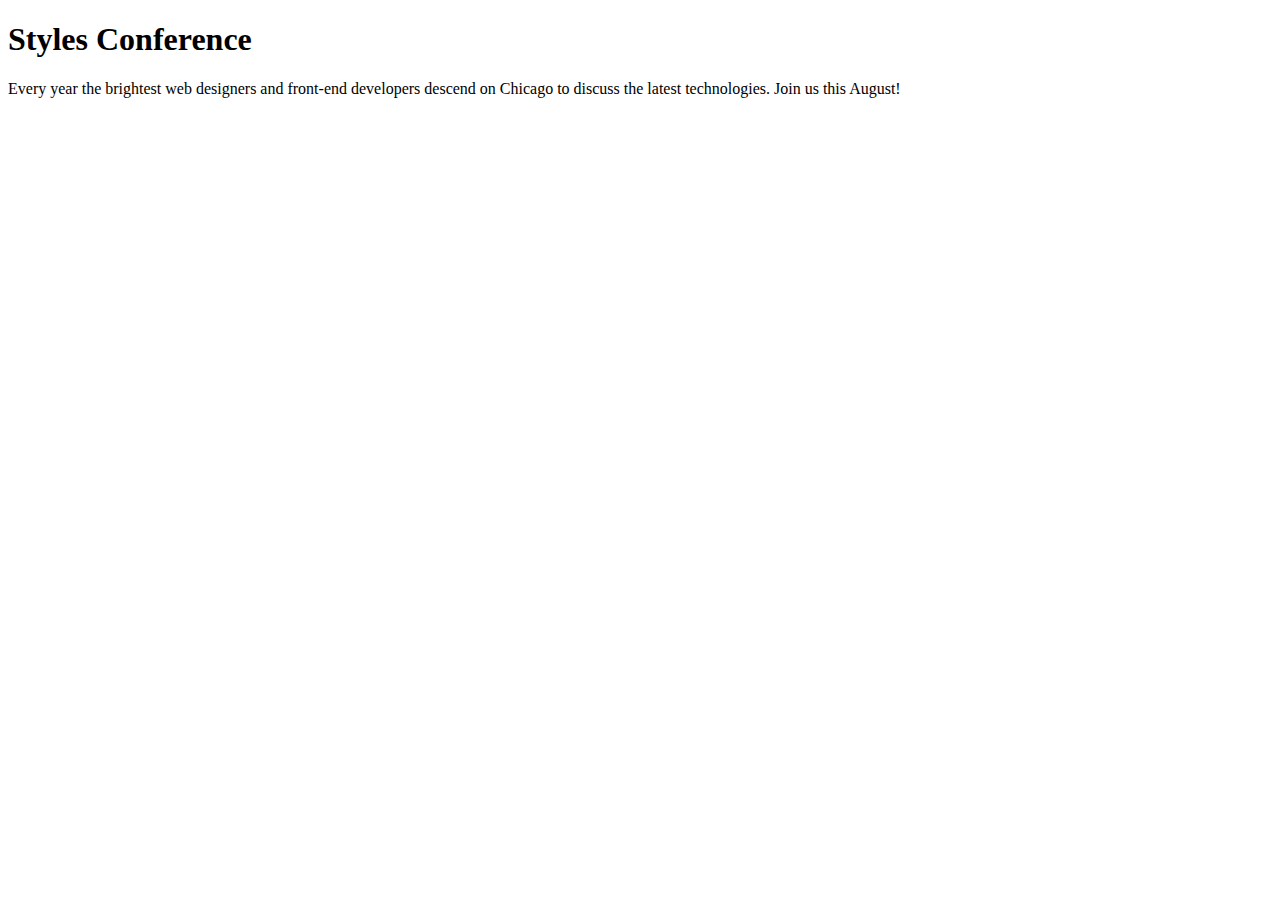
==== index.html @ f0cfd6ae "add index.html" ====
<!DOCTYPE html>
<html lang="en">
  <head>
    <meta charset="utf-8">
    <title>Styles Conference</title>
  </head>
  <body>
    <h1>Styles Conference</h1>
    <P>Every year the brightest web designers and front-end developers descend on Chicago to discuss the latest technologies. Join us this August!</p> 
  </body>
</html>
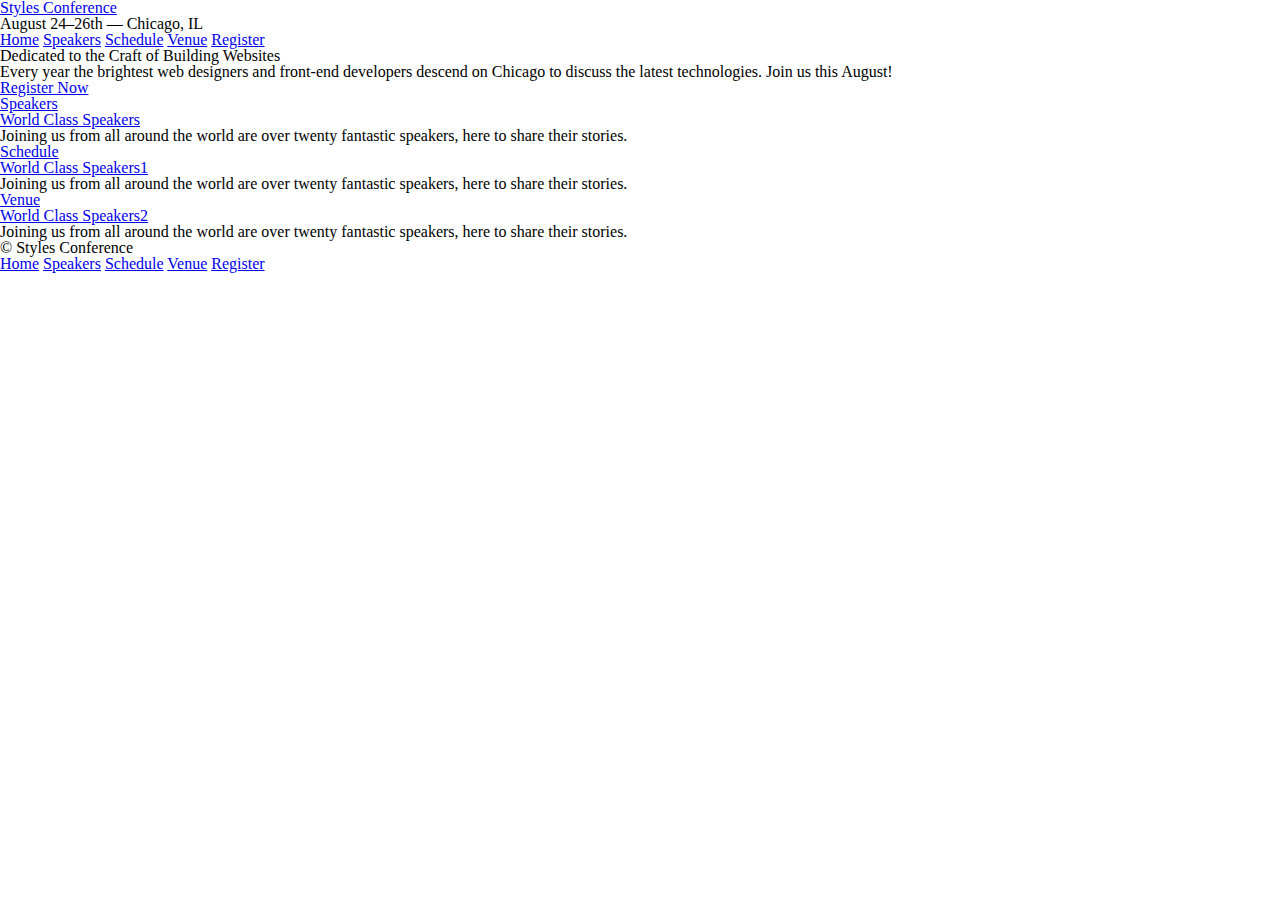
==== commit 349df128: "add main.css and add other pages" ====
--- a/index.html
+++ b/index.html
@@ -3,9 +3,60 @@
   <head>
     <meta charset="utf-8">
     <title>Styles Conference</title>
+    <link rel="stylesheet" href="assets/stylesheets/main.css">
   </head>
   <body>
-    <h1>Styles Conference</h1>
-    <P>Every year the brightest web designers and front-end developers descend on Chicago to discuss the latest technologies. Join us this August!</p> 
-  </body>
+    <header>
+      <h1>
+        <a href="index.html">Styles Conference</a></h1>
+      <h3>August 24&ndash;26th &mdash; Chicago, IL</h3>
+        <nav>
+           <a href="index.html">Home</a>
+           <a href="speakers.html">Speakers</a>
+           <a href="schedule.html">Schedule</a>
+           <a href="venue.html">Venue</a>
+           <a href="register.html">Register</a>
+        </nav>
+    </header>
+      <section>
+        <h2>Dedicated to the Craft of Building Websites</h2>
+        <p>Every year the brightest web designers and front-end developers descend on Chicago to discuss the latest technologies. Join us this August!</p>
+       <a href="register.html">Register Now</a>
+      </section>
+        <section>
+          <section> 
+            <a href="speakers.html">
+           <h5>Speakers</h5>
+           <h3>World Class Speakers</h3>
+</a>
+           <p>Joining us from all around the world are over twenty fantastic speakers, here to share their stories.</p>
+        </section>
+        <section> 
+<a href="schedule.html">
+           <h5>Schedule</h5>
+           <h3>World Class Speakers1</h3></a>
+           <p>Joining us from all around the world are over twenty fantastic speakers, here to share their stories.</p>
+
+        </section>
+          <section>
+<a href="venue.html"> 
+           <h5>Venue</h5>
+           <h3>World Class Speakers2</h3></a>
+           <p>Joining us from all around the world are over twenty fantastic speakers, here to share their stories.</p>
+        </section>
+
+          </section>
+            
+
+            <footer>
+              <small>&copy; Styles Conference</small>
+                 <nav>
+           <a href="index.html">Home</a>
+           <a href="speakers.html">Speakers</a>
+           <a href="schedule.html">Schedule</a>
+           <a href="venue.html">Venue</a>
+           <a href="register.html">Register</a>
+        </nav> 
+            </footer>
+  </body> 
 </html>
--- a/assets/stylesheets/main.css
+++ b/assets/stylesheets/main.css
@@ -0,0 +1,50 @@
+/* http://meyerweb.com/eric/tools/css/reset/ 
+   v2.0 | 20110126
+   License: none (public domain)
+*/
+
+html, body, div, span, applet, object, iframe,
+h1, h2, h3, h4, h5, h6, p, blockquote, pre,
+a, abbr, acronym, address, big, cite, code,
+del, dfn, em, img, ins, kbd, q, s, samp,
+small, strike, strong, sub, sup, tt, var,
+b, u, i, center,
+dl, dt, dd, ol, ul, li,
+fieldset, form, label, legend,
+table, caption, tbody, tfoot, thead, tr, th, td,
+article, aside, canvas, details, embed, 
+figure, figcaption, footer, header, hgroup, 
+menu, nav, output, ruby, section, summary,
+time, mark, audio, video {
+	margin: 0;
+	padding: 0;
+	border: 0;
+	font-size: 100%;
+	font: inherit;
+	vertical-align: baseline;
+}
+/* HTML5 display-role reset for older browsers */
+article, aside, details, figcaption, figure, 
+footer, header, hgroup, menu, nav, section {
+	display: block;
+}
+body {
+	line-height: 1;
+}
+ol, ul {
+	list-style: none;
+}
+blockquote, q {
+	quotes: none;
+}
+blockquote:before, blockquote:after,
+q:before, q:after {
+	content: '';
+	content: none;
+}
+table {
+	border-collapse: collapse;
+	border-spacing: 0;
+}
+
+
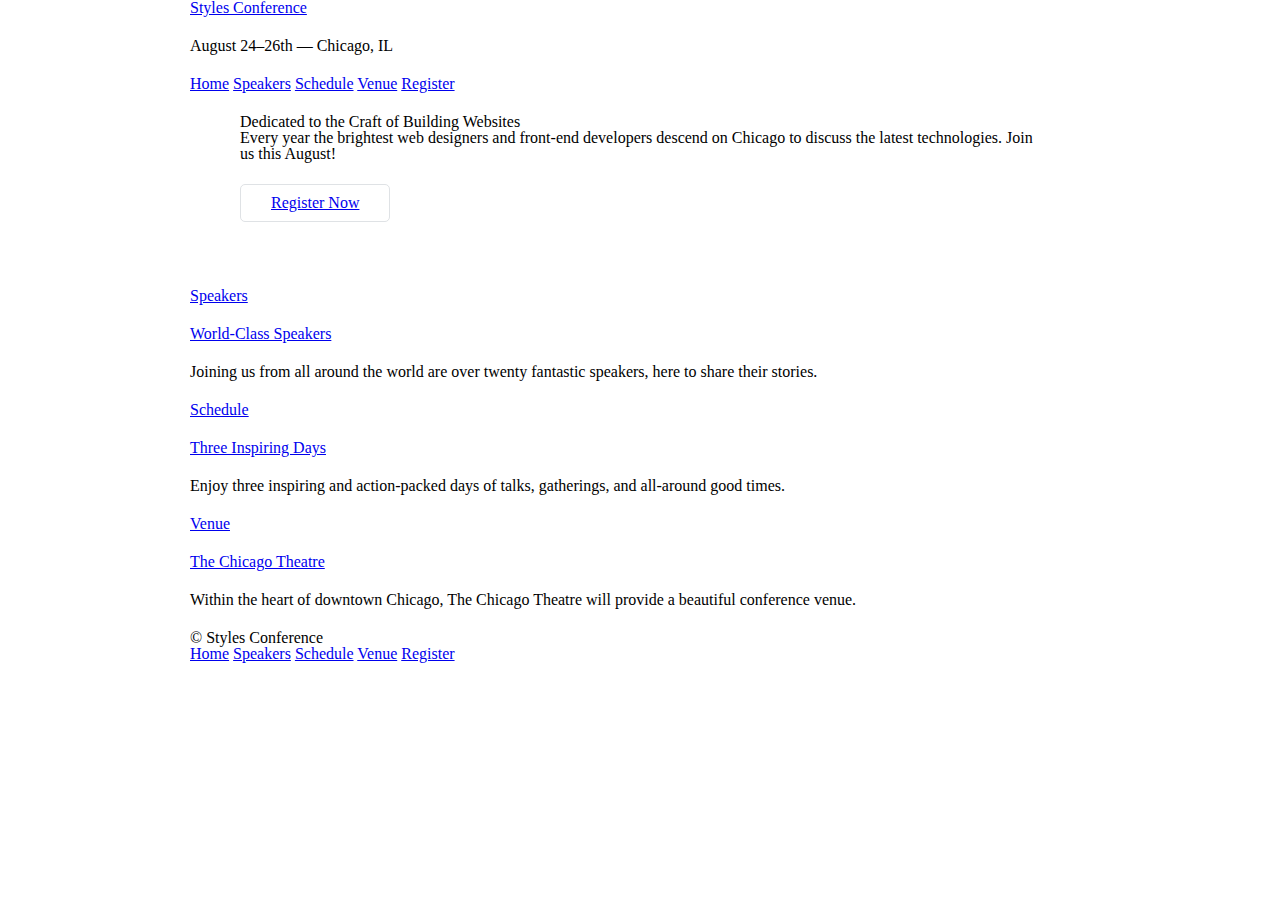
==== commit 6fb373ac: "add new css changes" ====
--- a/index.html
+++ b/index.html
@@ -1,62 +1,91 @@
 <!DOCTYPE html>
 <html lang="en">
+
   <head>
     <meta charset="utf-8">
     <title>Styles Conference</title>
     <link rel="stylesheet" href="assets/stylesheets/main.css">
   </head>
+
   <body>
-    <header>
+
+    <!-- Header -->
+
+    <header class="container">
+
       <h1>
-        <a href="index.html">Styles Conference</a></h1>
+        <a href="index.html">Styles Conference</a>
+      </h1>
+
       <h3>August 24&ndash;26th &mdash; Chicago, IL</h3>
-        <nav>
-           <a href="index.html">Home</a>
-           <a href="speakers.html">Speakers</a>
-           <a href="schedule.html">Schedule</a>
-           <a href="venue.html">Venue</a>
-           <a href="register.html">Register</a>
-        </nav>
+
+      <nav>
+        <a href="index.html">Home</a>
+        <a href="speakers.html">Speakers</a>
+        <a href="schedule.html">Schedule</a>
+        <a href="venue.html">Venue</a>
+        <a href="register.html">Register</a>
+      </nav>
+
     </header>
+
+    <!-- Hero -->
+
+    <section class="hero container">
+
+      <h2>Dedicated to the Craft of Building Websites</h2>
+
+      <p>Every year the brightest web designers and front-end developers descend on Chicago to discuss the latest technologies. Join us this August!</p>
+
+      <a class="btn btn-alt" href="register.html">Register Now</a>
+
+    </section>
+
+    <!-- Teasers -->
+
+    <section class="container">
+
       <section>
-        <h2>Dedicated to the Craft of Building Websites</h2>
-        <p>Every year the brightest web designers and front-end developers descend on Chicago to discuss the latest technologies. Join us this August!</p>
-       <a href="register.html">Register Now</a>
+        <a href="speakers.html">
+          <h5>Speakers</h5>
+          <h3>World-Class Speakers</h3>
+        </a>
+        <p>Joining us from all around the world are over twenty fantastic speakers, here to share their stories.</p>
       </section>
-        <section>
-          <section> 
-            <a href="speakers.html">
-           <h5>Speakers</h5>
-           <h3>World Class Speakers</h3>
-</a>
-           <p>Joining us from all around the world are over twenty fantastic speakers, here to share their stories.</p>
-        </section>
-        <section> 
-<a href="schedule.html">
-           <h5>Schedule</h5>
-           <h3>World Class Speakers1</h3></a>
-           <p>Joining us from all around the world are over twenty fantastic speakers, here to share their stories.</p>
 
-        </section>
-          <section>
-<a href="venue.html"> 
-           <h5>Venue</h5>
-           <h3>World Class Speakers2</h3></a>
-           <p>Joining us from all around the world are over twenty fantastic speakers, here to share their stories.</p>
-        </section>
+      <section>
+        <a href="schedule.html">
+          <h5>Schedule</h5>
+          <h3>Three Inspiring Days</h3>
+        </a>
+        <p>Enjoy three inspiring and action-packed days of talks, gatherings, and all-around good times.</p>
+      </section>
 
-          </section>
-            
+      <section>
+        <a href="venue.html">
+          <h5>Venue</h5>
+          <h3>The Chicago Theatre</h3>
+        </a>
+        <p>Within the heart of downtown Chicago, The Chicago Theatre will provide a beautiful conference venue.</p>
+      </section>
 
-            <footer>
-              <small>&copy; Styles Conference</small>
-                 <nav>
-           <a href="index.html">Home</a>
-           <a href="speakers.html">Speakers</a>
-           <a href="schedule.html">Schedule</a>
-           <a href="venue.html">Venue</a>
-           <a href="register.html">Register</a>
-        </nav> 
-            </footer>
-  </body> 
-</html>
+    </section>
+
+    <!-- Footer -->
+
+    <footer class="container">
+
+      <small>&copy; Styles Conference</small>
+
+      <nav>
+        <a href="index.html">Home</a>
+        <a href="speakers.html">Speakers</a>
+        <a href="schedule.html">Schedule</a>
+        <a href="venue.html">Venue</a>
+        <a href="register.html">Register</a>
+      </nav>
+
+    </footer>
+
+  </body>
+</html>--- a/assets/stylesheets/main.css
+++ b/assets/stylesheets/main.css
@@ -1,4 +1,4 @@
-/* http://meyerweb.com/eric/tools/css/reset/ 
+/* http://meyerweb.com/eric/tools/css/reset/
    v2.0 | 20110126
    License: none (public domain)
 */
@@ -12,39 +12,93 @@
 dl, dt, dd, ol, ul, li,
 fieldset, form, label, legend,
 table, caption, tbody, tfoot, thead, tr, th, td,
-article, aside, canvas, details, embed, 
-figure, figcaption, footer, header, hgroup, 
+article, aside, canvas, details, embed,
+figure, figcaption, footer, header, hgroup,
 menu, nav, output, ruby, section, summary,
 time, mark, audio, video {
-	margin: 0;
-	padding: 0;
-	border: 0;
-	font-size: 100%;
-	font: inherit;
-	vertical-align: baseline;
+  margin: 0;
+  padding: 0;
+  border: 0;
+  font-size: 100%;
+  font: inherit;
+  vertical-align: baseline;
 }
 /* HTML5 display-role reset for older browsers */
-article, aside, details, figcaption, figure, 
+article, aside, details, figcaption, figure,
 footer, header, hgroup, menu, nav, section {
-	display: block;
+  display: block;
 }
 body {
-	line-height: 1;
+  line-height: 1;
 }
 ol, ul {
-	list-style: none;
+  list-style: none;
 }
 blockquote, q {
-	quotes: none;
+  quotes: none;
 }
 blockquote:before, blockquote:after,
 q:before, q:after {
-	content: '';
-	content: none;
+  content: '';
+  content: none;
 }
 table {
-	border-collapse: collapse;
-	border-spacing: 0;
+  border-collapse: collapse;
+  border-spacing: 0;
 }
 
+/*
+  ========================================
+  Grid
+  ========================================
+*/
 
+*,
+*:before,
+*:after {
+  -webkit-box-sizing: border-box;
+     -moz-box-sizing: border-box;
+          box-sizing: border-box;
+}
+.container {
+  margin: 0 auto;
+  padding-left: 30px;
+  padding-right: 30px;
+  width: 960px;
+}
+
+/*
+  ========================================
+  Typography
+  ========================================
+*/
+
+h1, h3, h4, h5, p {
+  margin-bottom: 22px;
+}
+
+/*
+  ========================================
+  Buttons
+  ========================================
+*/
+
+.btn {
+  border-radius: 5px;
+  display: inline-block;
+  margin: 0;
+}
+.btn-alt {
+  border: 1px solid #dfe2e5;
+  padding: 10px 30px;
+}
+
+/*
+  ========================================
+  Home
+  ========================================
+*/
+
+.hero {
+  padding: 22px 80px 66px 80px;
+}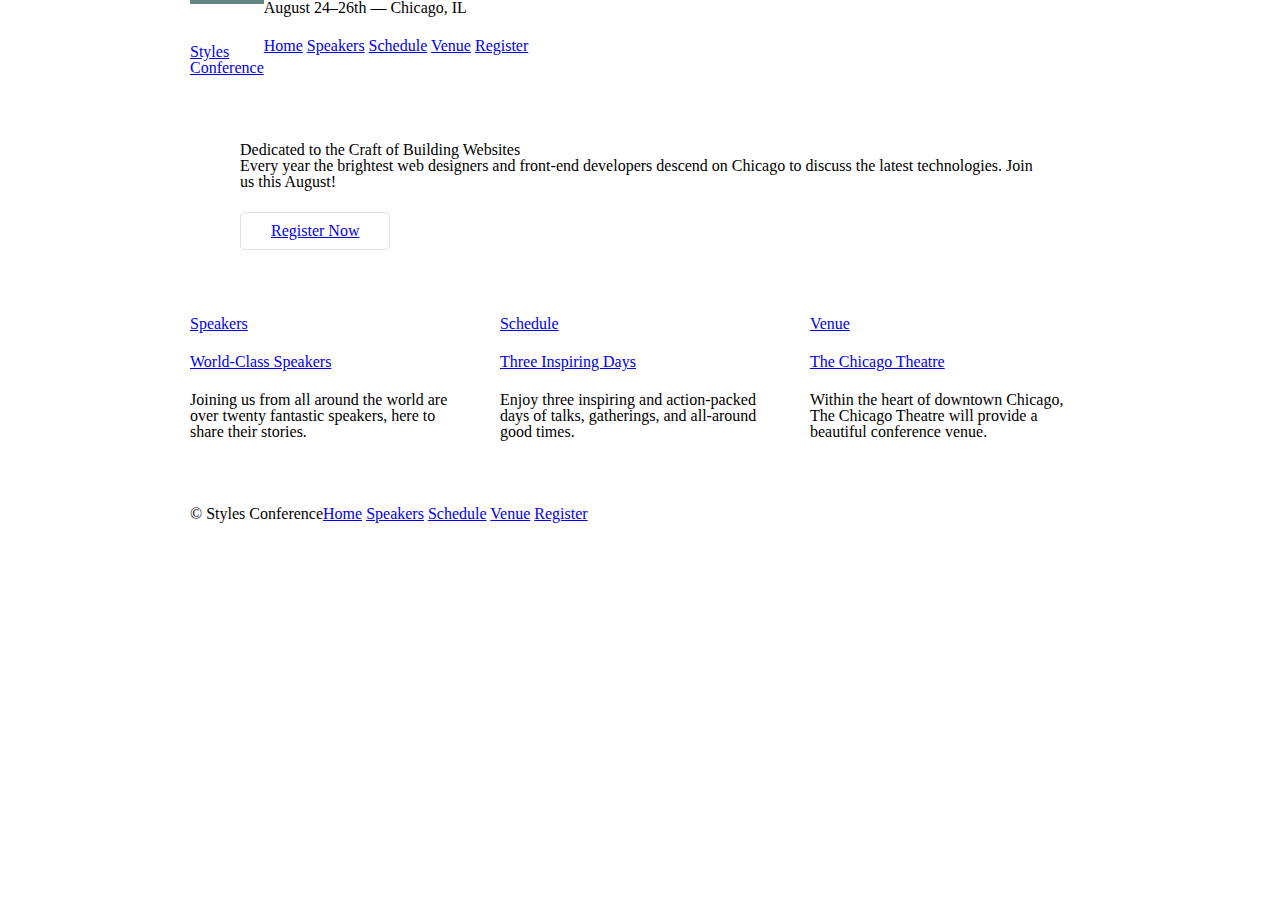
==== commit 4942cd01: "add grid to css and modify header and footer" ====
--- a/index.html
+++ b/index.html
@@ -11,10 +11,10 @@
 
     <!-- Header -->
 
-    <header class="container">
+    <header class="container group">
 
-      <h1>
-        <a href="index.html">Styles Conference</a>
+      <h1 class="logo">
+        <a href="index.html">Styles <br> Conference</a>
       </h1>
 
       <h3>August 24&ndash;26th &mdash; Chicago, IL</h3>
@@ -43,25 +43,31 @@
 
     <!-- Teasers -->
 
-    <section class="container">
+    <section class="grid">
 
-      <section>
+      <!-- Speakers -->
+
+      <section class="col-1-3">
         <a href="speakers.html">
           <h5>Speakers</h5>
           <h3>World-Class Speakers</h3>
         </a>
         <p>Joining us from all around the world are over twenty fantastic speakers, here to share their stories.</p>
-      </section>
+      </section><!--
 
-      <section>
+      Schedule
+
+      --><section class="col-1-3">
         <a href="schedule.html">
           <h5>Schedule</h5>
           <h3>Three Inspiring Days</h3>
         </a>
         <p>Enjoy three inspiring and action-packed days of talks, gatherings, and all-around good times.</p>
-      </section>
+      </section><!--
 
-      <section>
+      Venue
+
+      --><section class="col-1-3">
         <a href="venue.html">
           <h5>Venue</h5>
           <h3>The Chicago Theatre</h3>
@@ -73,7 +79,7 @@
 
     <!-- Footer -->
 
-    <footer class="container">
+    <footer class="primary-footer container group">
 
       <small>&copy; Styles Conference</small>
 
--- a/assets/stylesheets/main.css
+++ b/assets/stylesheets/main.css
@@ -60,11 +60,15 @@
      -moz-box-sizing: border-box;
           box-sizing: border-box;
 }
-.container {
+.container,
+.grid {
   margin: 0 auto;
+  width: 960px;
+}
+.container{
   padding-left: 30px;
   padding-right: 30px;
-  width: 960px;
+  
 }
 
 /*
@@ -101,4 +105,64 @@
 
 .hero {
   padding: 22px 80px 66px 80px;
-}+}
+/*
+  ========================================
+  Clearfix
+  ========================================
+*/
+.group:before,
+.group:after {
+  content: "";
+  display: table;
+}
+.group:after{
+  clear: both;
+}
+.group {
+  clear: both;
+  *zoom: 1;
+}
+/*
+  ========================================
+  Primary header
+  ========================================
+*/
+.logo {
+  border-top: 4px solid #648880;
+  padding: 40px 0 22px 0;
+  float: left;
+}
+/*
+  ========================================
+  Primary footer
+  ========================================
+*/
+
+.primary-footer small {
+  float: left;
+}
+.primary-footer{
+  padding-bottom: 44px;
+  padding-top: 44px;
+}
+.col-1-3 {
+  width: 33.33%;
+}
+.col-2-3 {
+  width: 66.66%;
+}
+.col-1-3,
+.col-2-3 {
+  display: inline-block;
+  vertical-align: top;
+}
+.grid,
+.col-1-3,
+.col-2-3 {
+  padding-left: 15px;
+  padding-right: 15px;
+}
+
+
+
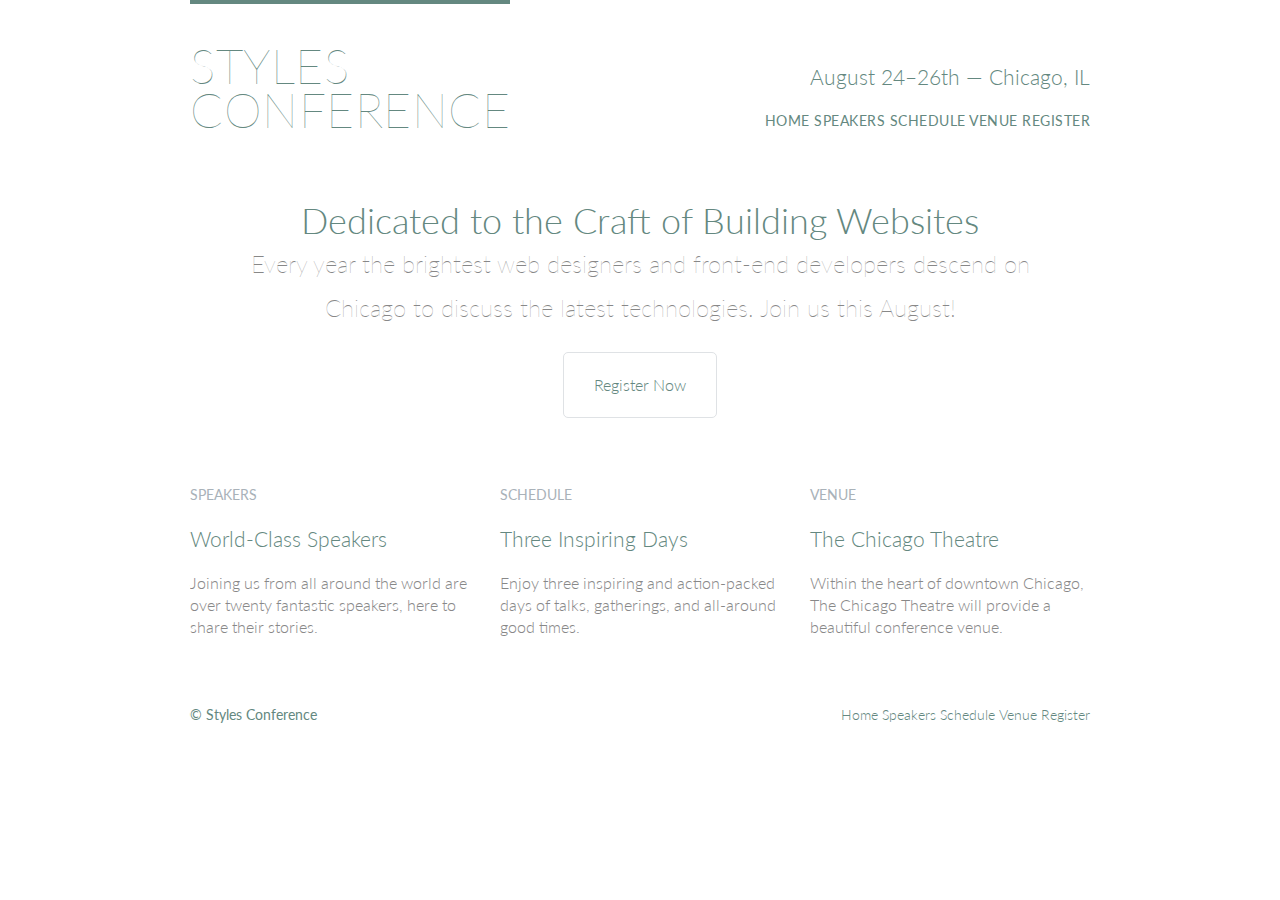
==== commit 22c3b831: "add lato font" ====
--- a/index.html
+++ b/index.html
@@ -5,6 +5,7 @@
     <meta charset="utf-8">
     <title>Styles Conference</title>
     <link rel="stylesheet" href="assets/stylesheets/main.css">
+    <link href="https://fonts.googleapis.com/css?family=Lato:100,300,400" rel="stylesheet"> 
   </head>
 
   <body>
@@ -17,9 +18,9 @@
         <a href="index.html">Styles <br> Conference</a>
       </h1>
 
-      <h3>August 24&ndash;26th &mdash; Chicago, IL</h3>
+      <h3 class="tagline">August 24&ndash;26th &mdash; Chicago, IL</h3>
 
-      <nav>
+      <nav class="nav primary-nav">
         <a href="index.html">Home</a>
         <a href="speakers.html">Speakers</a>
         <a href="schedule.html">Schedule</a>
@@ -47,7 +48,7 @@
 
       <!-- Speakers -->
 
-      <section class="col-1-3">
+      <section class="teaser col-1-3">
         <a href="speakers.html">
           <h5>Speakers</h5>
           <h3>World-Class Speakers</h3>
@@ -57,7 +58,7 @@
 
       Schedule
 
-      --><section class="col-1-3">
+      --><section class="teaser col-1-3">
         <a href="schedule.html">
           <h5>Schedule</h5>
           <h3>Three Inspiring Days</h3>
@@ -67,7 +68,7 @@
 
       Venue
 
-      --><section class="col-1-3">
+      --><section class="teaser col-1-3">
         <a href="venue.html">
           <h5>Venue</h5>
           <h3>The Chicago Theatre</h3>
@@ -83,7 +84,7 @@
 
       <small>&copy; Styles Conference</small>
 
-      <nav>
+      <nav class="nav">
         <a href="index.html">Home</a>
         <a href="speakers.html">Speakers</a>
         <a href="schedule.html">Schedule</a>
--- a/assets/stylesheets/main.css
+++ b/assets/stylesheets/main.css
@@ -80,6 +80,38 @@
 h1, h3, h4, h5, p {
   margin-bottom: 22px;
 }
+h1, h2, h3, h4 {
+  color: #648880;
+}
+h1 {
+font-size: 36px;
+line-height: 44px;
+}
+h2 {
+  font-size: 24px;
+  line-height: 44px;
+  }
+  h3 {
+    font-size: 21px;
+    
+    }
+    h4 {
+      font-size: 18px;
+       
+       }
+       h5{
+        color: #a9b2b9;
+       font-size: 14px;
+       font-weight: 400;
+       text-transform: uppercase;
+       } 
+       strong {
+         font-weight: 400;
+       }
+       cite, em{
+         font-style: italic;
+       }
+      
 
 /*
   ========================================
@@ -104,7 +136,16 @@
 */
 
 .hero {
+  line-height: 44px;
   padding: 22px 80px 66px 80px;
+  text-align: center;
+}
+.hero h2 {
+  font-size: 36px;
+}
+.hero p {
+  font-size: 24px;
+  font-weight: 100;
 }
 /*
   ========================================
@@ -132,6 +173,15 @@
   border-top: 4px solid #648880;
   padding: 40px 0 22px 0;
   float: left;
+  font-size: 48px;
+  line-height: 44px;
+  letter-spacing:  .5px;
+  font-weight: 100;
+  text-transform: uppercase;
+}
+.tagline {
+  margin: 66px 0 22px 0;
+  text-align: right;
 }
 /*
   ========================================
@@ -141,8 +191,11 @@
 
 .primary-footer small {
   float: left;
+  font-weight: 400;
 }
 .primary-footer{
+  color: #648880;
+  font-size: 14px;
   padding-bottom: 44px;
   padding-top: 44px;
 }
@@ -163,6 +216,45 @@
   padding-left: 15px;
   padding-right: 15px;
 }
-
-
-
+/*
+  ========================================
+  Custom styles
+  ========================================
+*/
+body {
+  color: #888;
+  font: 300 16px/22px "Lato", "Open Sans","Helvetica Neue",Helvetica, Arial, sans-serif;
+}
+/*
+  ========================================
+Links
+  ========================================
+*/
+
+a:hover {
+  color: #a9b2b9;
+}
+a {
+  color: #648880;
+  text-decoration: none ;
+}
+p a {
+  border-bottom: 1px solid #dfe2e5;
+}
+.primary-nav {
+  font-size: 14px;
+  font-weight: 400;
+  letter-spacing:  .5px;
+  text-transform: uppercase;
+}
+.teaser a:hover h3 {
+  color: #a9b2b9;
+}
+/*
+========================
+Navigation
+========================
+*/
+.nav {
+  text-align: right;
+}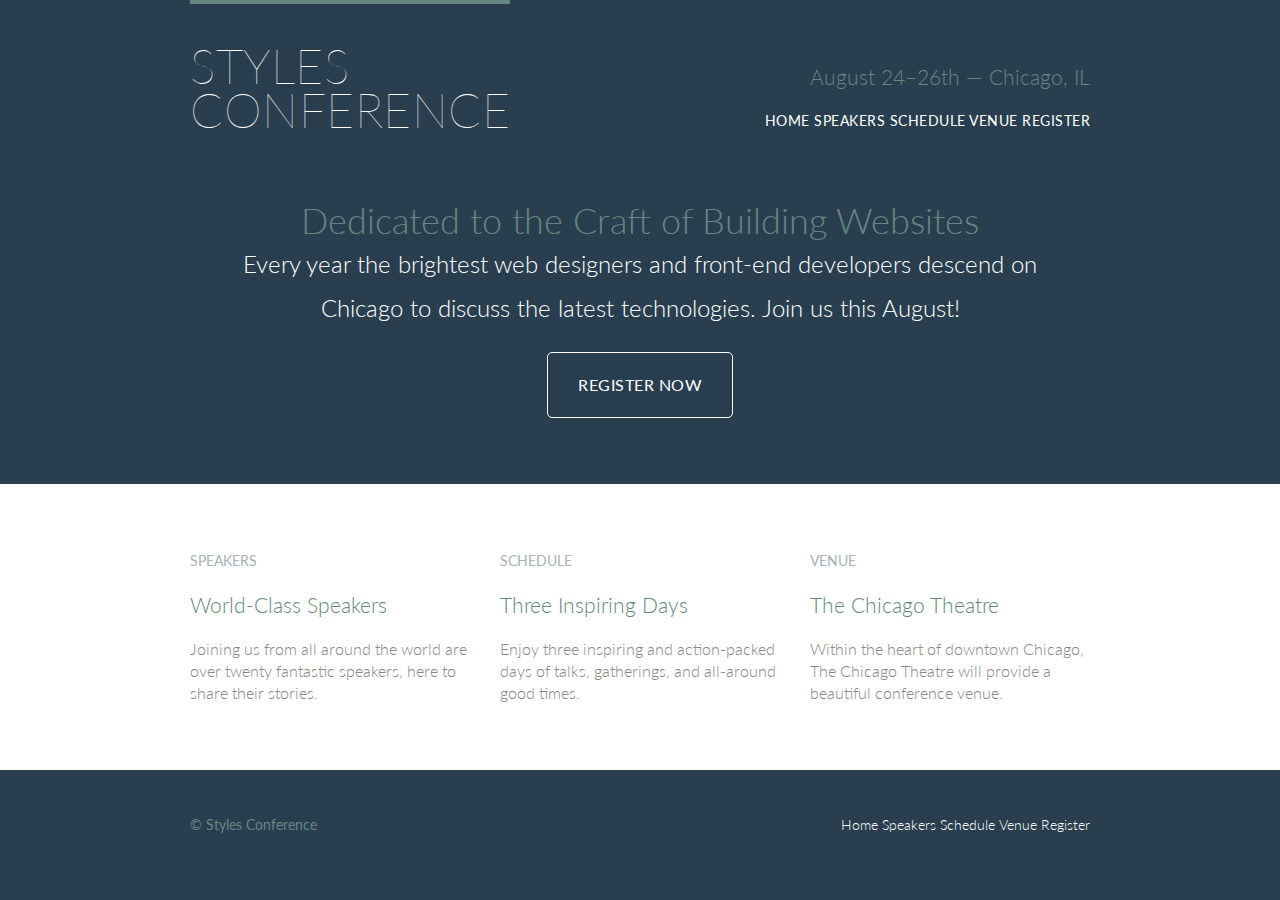
==== commit 909b2bf1: "add backgound" ====
--- a/index.html
+++ b/index.html
@@ -12,7 +12,7 @@
 
     <!-- Header -->
 
-    <header class="container group">
+    <header class="primary-header container group">
 
       <h1 class="logo">
         <a href="index.html">Styles <br> Conference</a>
@@ -44,7 +44,8 @@
 
     <!-- Teasers -->
 
-    <section class="grid">
+    <section class="row">
+      <div class="grid">
 
       <!-- Speakers -->
 
@@ -75,7 +76,7 @@
         </a>
         <p>Within the heart of downtown Chicago, The Chicago Theatre will provide a beautiful conference venue.</p>
       </section>
-
+</div>
     </section>
 
     <!-- Footer -->
--- a/assets/stylesheets/main.css
+++ b/assets/stylesheets/main.css
@@ -121,13 +121,22 @@
 
 .btn {
   border-radius: 5px;
+  color: #fff;
+  cursor:  pointer;
   display: inline-block;
+  font-weight: 400;
+  letter-spacing: .5px;
   margin: 0;
+  text-transform: uppercase;
 }
 .btn-alt {
-  border: 1px solid #dfe2e5;
+  border: 1px solid #fff;
   padding: 10px 30px;
 }
+.btn-alt:hover {
+  background: #fff;
+  color: #648880;
+}
 
 /*
   ========================================
@@ -136,6 +145,7 @@
 */
 
 .hero {
+  color: #fff;
   line-height: 44px;
   padding: 22px 80px 66px 80px;
   text-align: center;
@@ -145,7 +155,7 @@
 }
 .hero p {
   font-size: 24px;
-  font-weight: 100;
+  font-weight: 100+;
 }
 /*
   ========================================
@@ -222,6 +232,7 @@
   ========================================
 */
 body {
+  background: #293f50;
   color: #888;
   font: 300 16px/22px "Lato", "Open Sans","Helvetica Neue",Helvetica, Arial, sans-serif;
 }
@@ -257,4 +268,22 @@
 */
 .nav {
   text-align: right;
+}
+.primary-header a,
+.primary-footer a {
+  color: #fff;
+}
+.primary-header a:hover ,
+.primary-footer a:hover {
+  color: #648880;
+}
+/*
+========================
+Rows
+========================
+*/
+.row {
+  background: #fff;
+  min-width: 960px;
+  padding: 66px 0 44px 0;
 }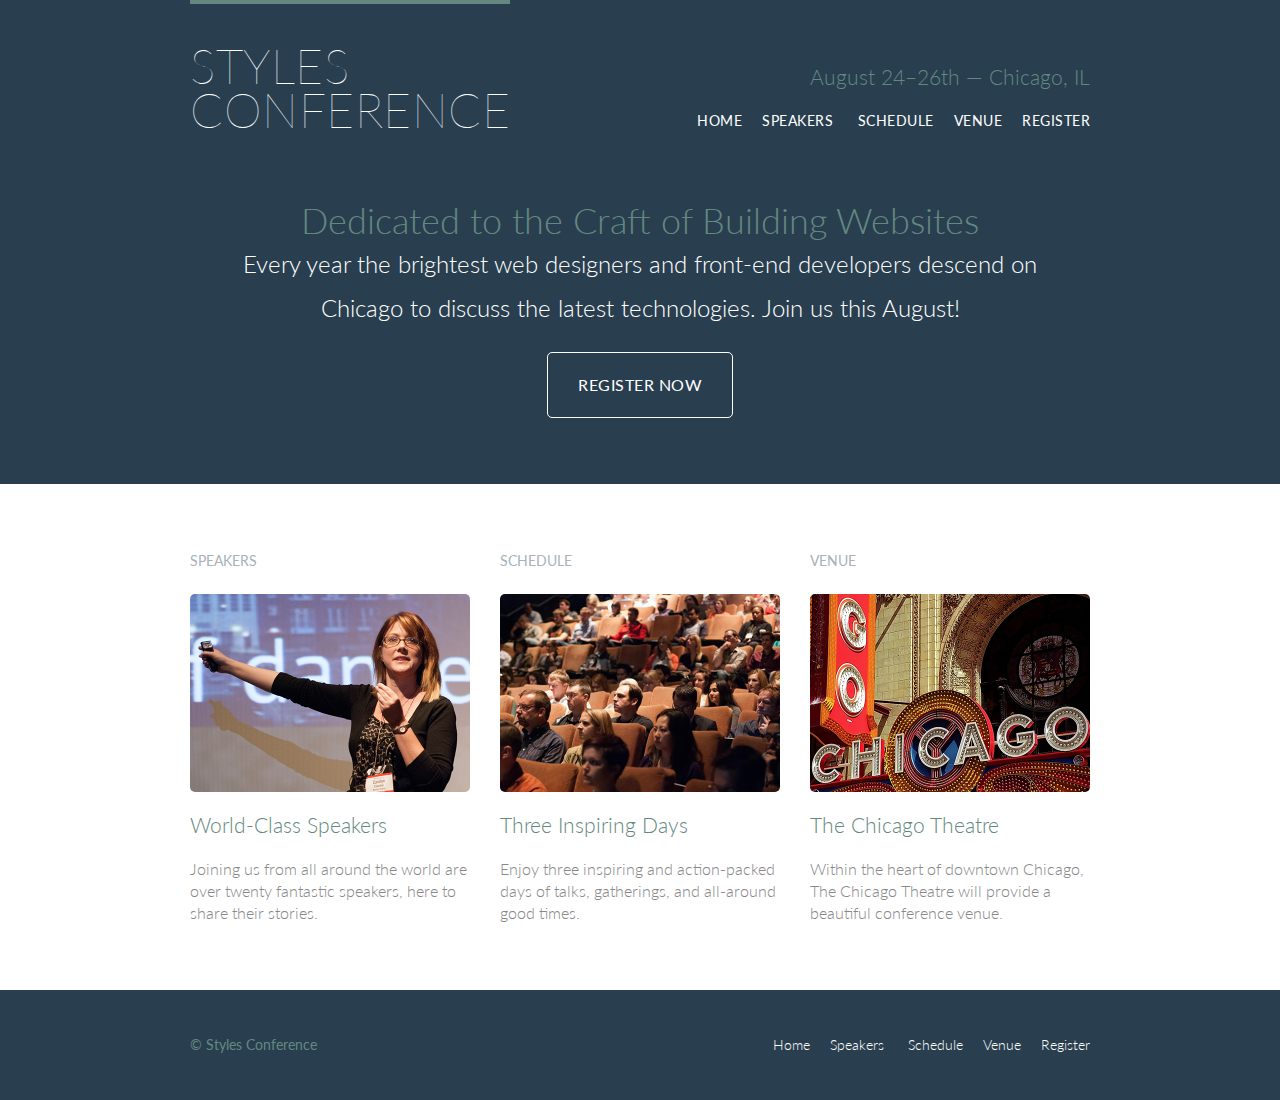
==== commit d10c1c6f: "add images,add gradient to internal pages" ====
--- a/index.html
+++ b/index.html
@@ -21,11 +21,13 @@
       <h3 class="tagline">August 24&ndash;26th &mdash; Chicago, IL</h3>
 
       <nav class="nav primary-nav">
-        <a href="index.html">Home</a>
-        <a href="speakers.html">Speakers</a>
-        <a href="schedule.html">Schedule</a>
-        <a href="venue.html">Venue</a>
-        <a href="register.html">Register</a>
+        <ul>
+        <li><a href="index.html">Home</a></li><!--
+        --><li><a href="speakers.html">Speakers</a></li><!--
+        --> <li><a href="schedule.html">Schedule</a></li><!--
+        --><li><a href="venue.html">Venue</a></li><!--
+        --><li><a href="register.html">Register</a></li>
+        </ul>
       </nav>
 
     </header>
@@ -50,8 +52,9 @@
       <!-- Speakers -->
 
       <section class="teaser col-1-3">
+        <h5>Speakers</h5>
         <a href="speakers.html">
-          <h5>Speakers</h5>
+          <img src="assets/images/home/speakers.jpg" alt="Professional Speakers">
           <h3>World-Class Speakers</h3>
         </a>
         <p>Joining us from all around the world are over twenty fantastic speakers, here to share their stories.</p>
@@ -60,8 +63,10 @@
       Schedule
 
       --><section class="teaser col-1-3">
+        <h5>Schedule</h5>
         <a href="schedule.html">
-          <h5>Schedule</h5>
+          <img src="assets/images/home/schedule.jpg" alt="Professional Speakers">
+          
           <h3>Three Inspiring Days</h3>
         </a>
         <p>Enjoy three inspiring and action-packed days of talks, gatherings, and all-around good times.</p>
@@ -70,8 +75,10 @@
       Venue
 
       --><section class="teaser col-1-3">
+        <h5>Venue</h5>
         <a href="venue.html">
-          <h5>Venue</h5>
+          <img src="assets/images/home/venue.jpg" alt="Professional Speakers">
+         
           <h3>The Chicago Theatre</h3>
         </a>
         <p>Within the heart of downtown Chicago, The Chicago Theatre will provide a beautiful conference venue.</p>
@@ -86,12 +93,14 @@
       <small>&copy; Styles Conference</small>
 
       <nav class="nav">
-        <a href="index.html">Home</a>
-        <a href="speakers.html">Speakers</a>
-        <a href="schedule.html">Schedule</a>
-        <a href="venue.html">Venue</a>
-        <a href="register.html">Register</a>
-      </nav>
+         <ul>
+          <li><a href="index.html">Home</a></li><!--
+          --><li><a href="speakers.html">Speakers</a></li><!--
+          --> <li><a href="schedule.html">Schedule</a></li><!--
+          --><li><a href="venue.html">Venue</a></li><!--
+          --><li><a href="register.html">Register</a></li>
+          </ul>
+        </nav>
 
     </footer>
 
--- a/assets/stylesheets/main.css
+++ b/assets/stylesheets/main.css
@@ -269,6 +269,14 @@
 .nav {
   text-align: right;
 }
+.nav li {
+  display: inline-block;
+  margin: 0 10px;
+  vertical-align: top;
+}
+.nav li:last-child {
+  margin-right: 0;
+}
 .primary-header a,
 .primary-footer a {
   color: #fff;
@@ -284,6 +292,55 @@
 */
 .row {
   background: #fff;
+ padding: 66px 0 44px 0;
+}
+.row,
+.row-alt {
   min-width: 960px;
-  padding: 66px 0 44px 0;
+}
+.row-alt {
+  background: #cbe2c1;
+  background: -webkit-linear-gradient(to right,#a1d3b0, #f6f1d3 );
+  background: -moz-linear-gradient(to right,#a1d3b0, #f6f1d3 );
+  background: linear-gradient(to right,#a1d3b0, #f6f1d3 );
+  padding: 44px 0 22px 0;
+}
+/*
+========================
+Leads
+========================
+*/
+.lead {
+  text-align: center;
+}
+.lead p {
+  font-size: 21px;
+  line-height: 33px;
+}
+/*
+  ========================================
+  Speakers
+  ========================================
+*/
+.speaker-info {
+  border: 1px solid #dfe2e5;
+  border-radius: 5px;
+  margin-top: 88px;
+  padding-bottom:  22px;
+  text-align: center;
+}
+.speaker {
+  margin-bottom: 44px;
+}
+.teaser img {
+  border-radius: 5px;
+  display: block;
+  margin-bottom: 22px;
+  max-width: 100%;
+}
+.speaker-info img {
+  border-radius: 50%;
+  height: 130px;
+  margin: -66px 0 22px 0;
+  vertical-align: top;
 }